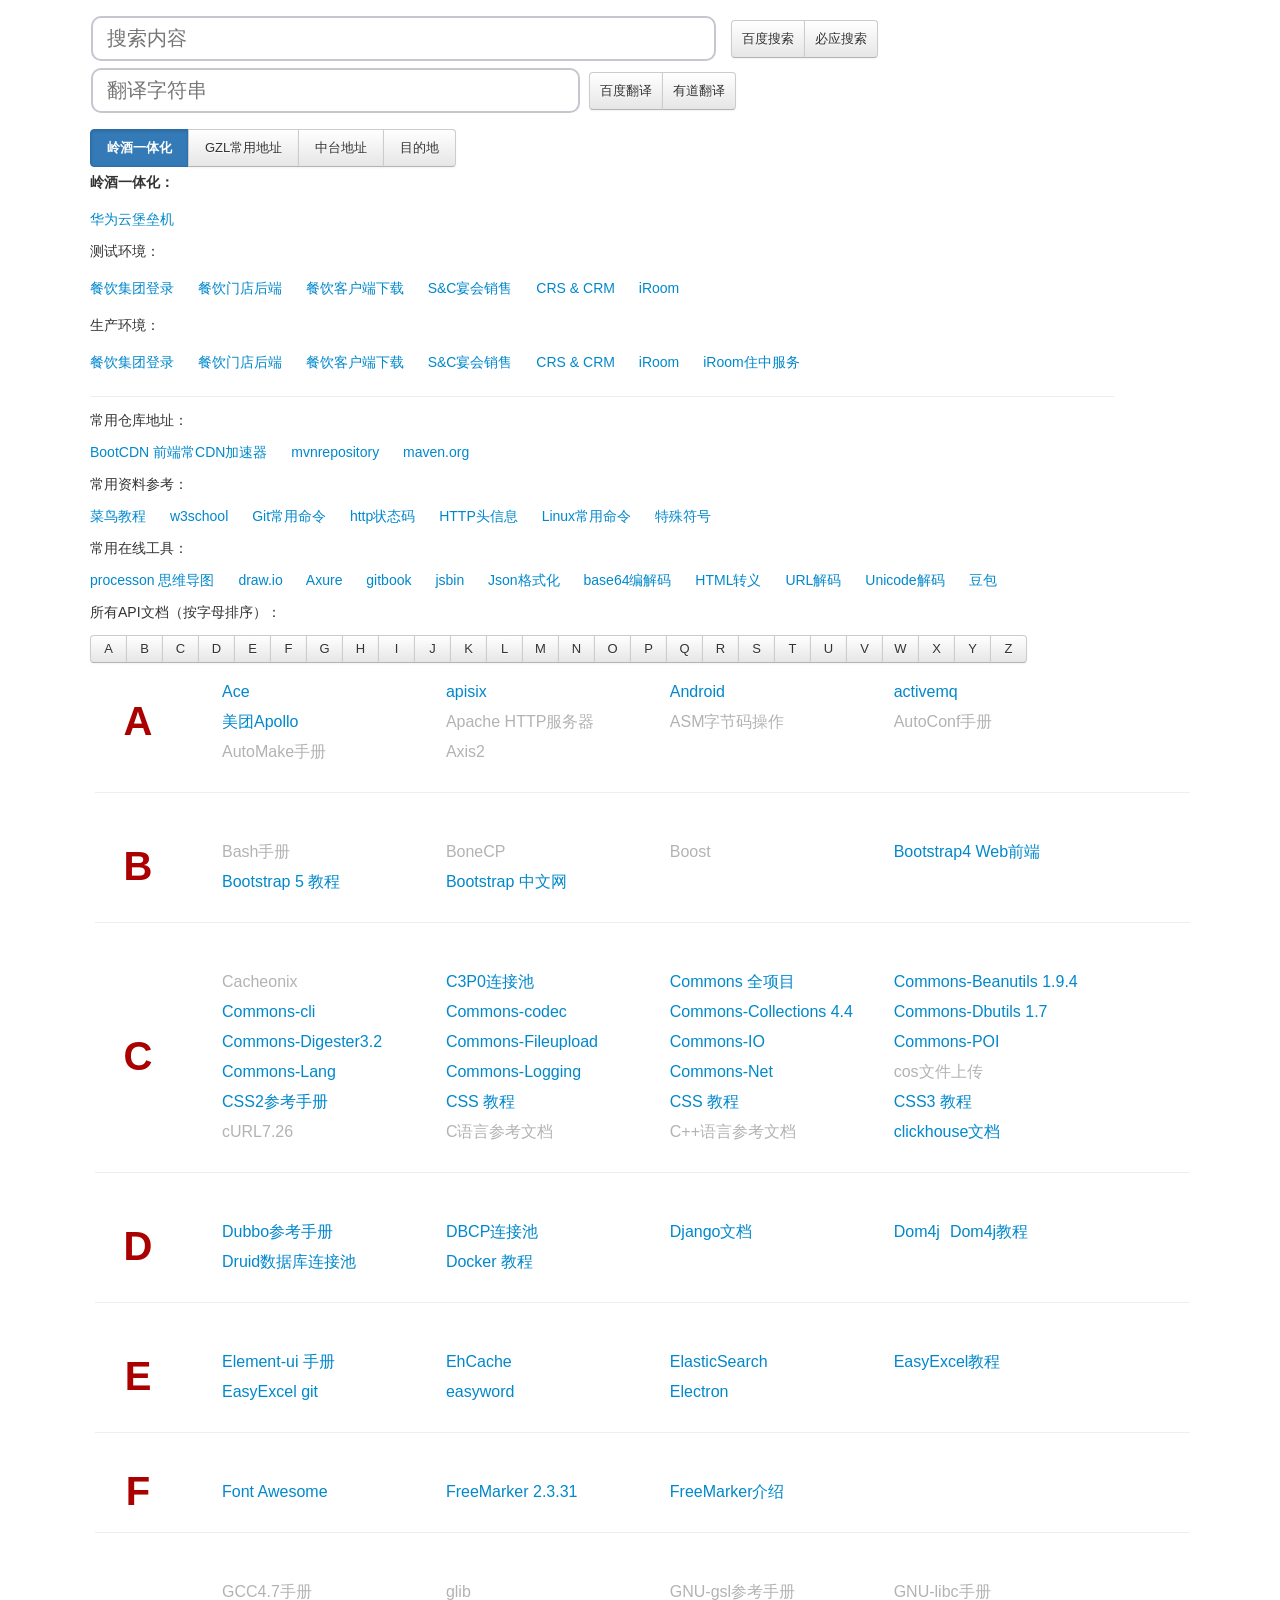
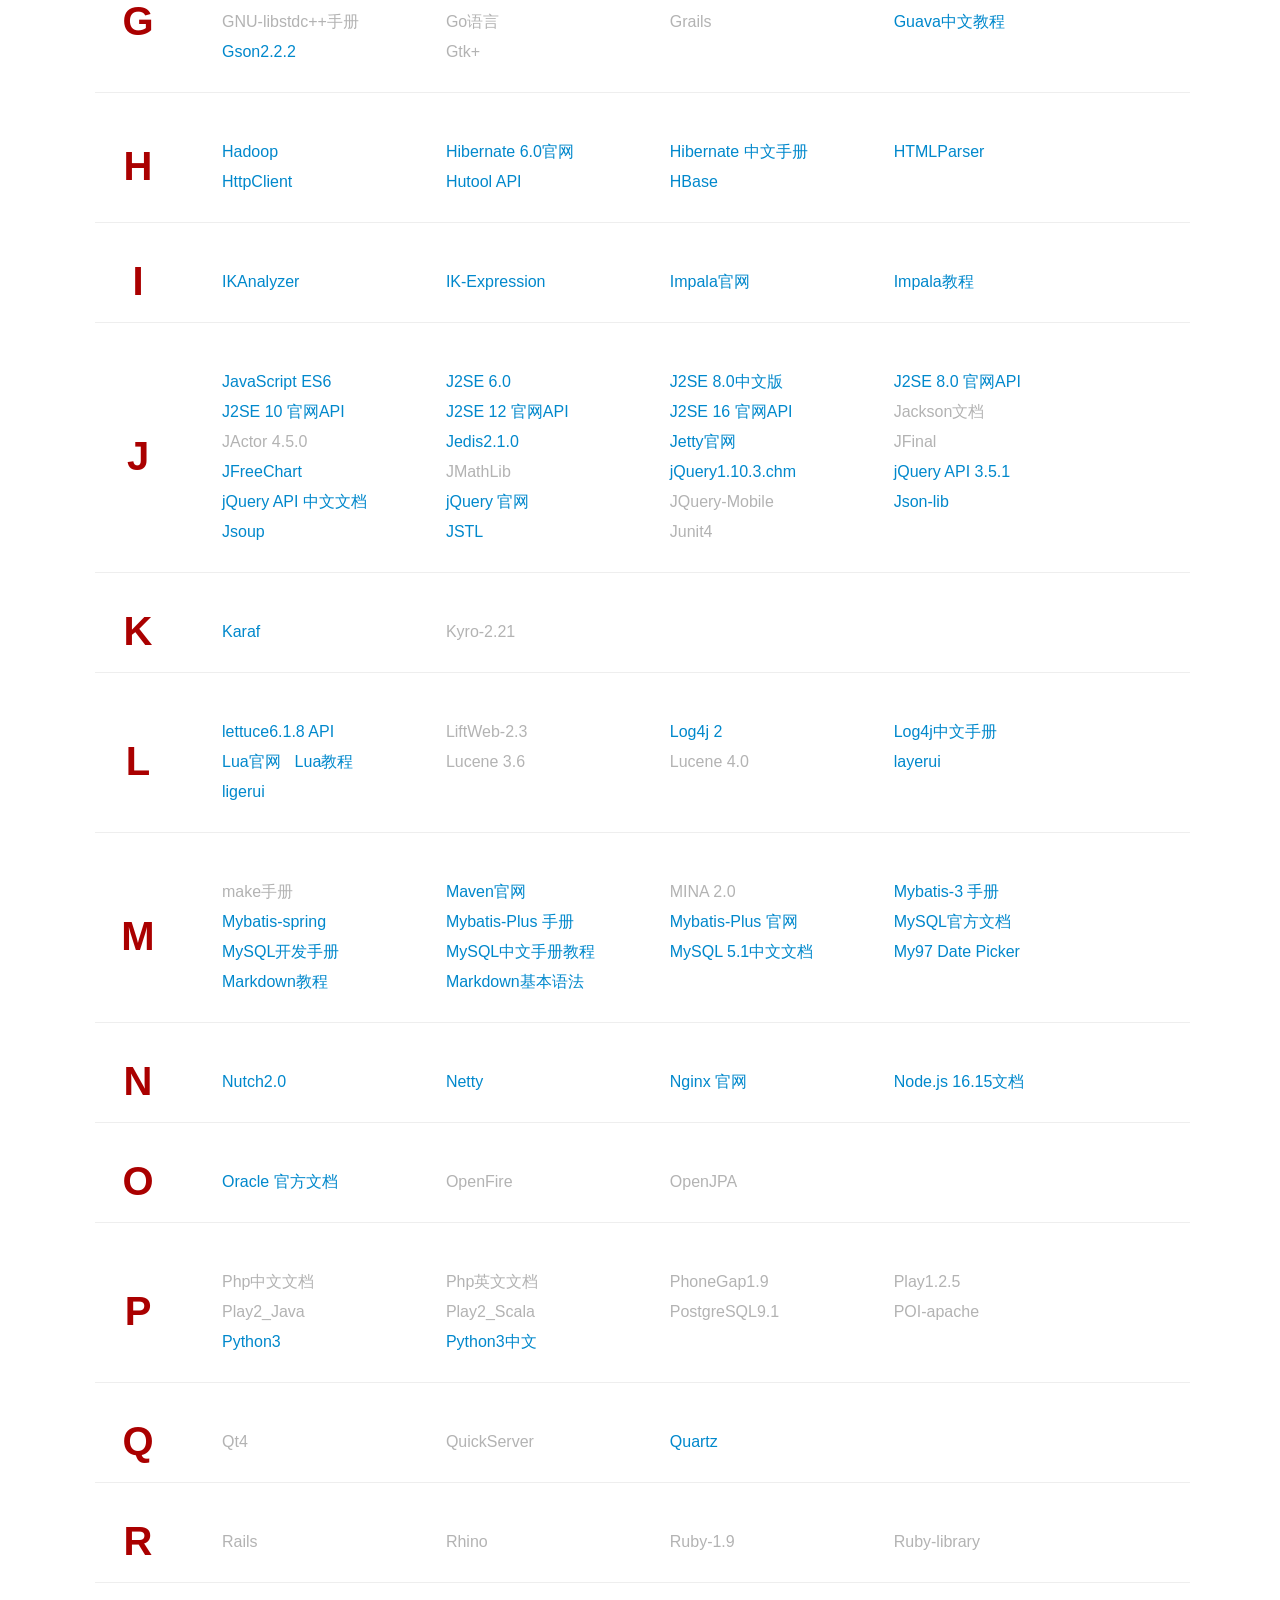
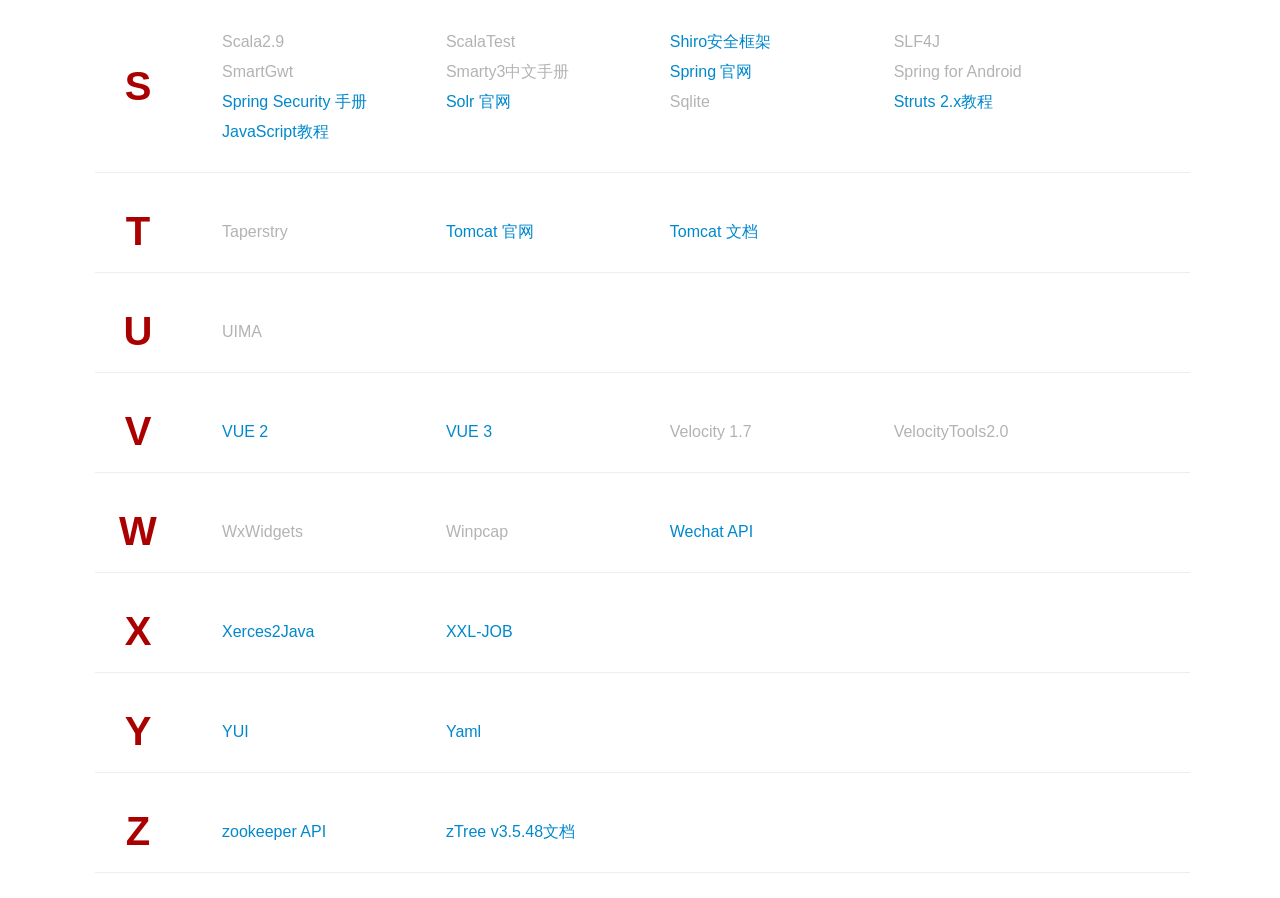
==== mytab.html @ 68ddc39f "first commit" ====
<!DOCTYPE html>
<html>
<head>
    <meta charset="UTF-8">
    <title>API大全</title>
</head>
<link rel="stylesheet" href="style/style.css"/>
<style type="text/css">
    
</style>
<body>
    <div class="tool_content">
        <form class="ui form" id="search_form" action="https://www.baidu.com/s" target="_blank">
		  <!--<div class="field">
			 <input style="width: 70%;height: 35px;color: #016936;font-size: 20px;    border: 2px solid #c4c7ce;    border-radius: 10px;    padding: 3px 0 3px 14px;" type="text" name="wd" placeholder="搜索内容">
		  </div>-->
		  <table style="width: 90%;border-spacing: 0px; margin-top:5px;">
			  <tr>
				<td>
					<div class="field">
						<input id="search_field" style="width: 95%;height: 35px;color: #016936;font-size: 20px;border: 2px solid #c4c7ce; border-radius: 10px; padding: 3px 0 3px 14px;" type="text" name="wd" placeholder="搜索内容">
						<input style="" type="hidden" name="lang" value="en">
					</div>
				</td>
				<td>
					<div id="AlphabetIndex_search" class="">
						<div class="btn-group">
							<a href="javaScript:void(0);" id="baidu_search" class="btn translatebtn">百度搜索</a>
							<a href="javaScript:void(0);" id="biying_search" class="btn translatebtn">必应搜索</a>
						</div>
						<div class="clear"></div>
					</div>
				</td>
			  </tr>		
		  </table>
		</form>
		<form class="ui form" id="transform" action="https://fanyi.baidu.com/mtpe-individual/multimodal" target="_blank">
		  <table style="width: 70%;border-spacing: 0px; margin-top:5px;">
			  <tr>
				<td>
					<div class="field">
						<input style="width: 95%;height: 35px;color: #016936;font-size: 20px;    border: 2px solid #c4c7ce;    border-radius: 10px;    padding: 3px 0 3px 14px;" type="text" id="transtext" name="query" placeholder="翻译字符串">
						<input style="" type="hidden" name="lang" value="en">
					</div>
				</td>
				<td>
					<div id="AlphabetIndex_trans" class="">
						<div class="btn-group">
							<a href="javaScript:void(0);" id="baidu_transbtn" class="btn translatebtn">百度翻译</a>
							<a href="javaScript:void(0);" id="youdao_transbtn" class="btn translatebtn">有道翻译</a>
						</div>
						<div class="clear"></div>
					</div>
				</td>
			  </tr>		
		  </table>
		</form>
        <div class="main_div" style="">
			<div id="tab_bar" class="btn-toolbar">
				<div class="btn-group">
					<a href="javascript:void(0);" class="btn tab-btn active" data-tab="tab_lj">岭酒一体化</a>
					<a href="javascript:void(0);" class="btn tab-btn" data-tab="tab_gzl">GZL常用地址</a>
					<a href="javascript:void(0);" class="btn tab-btn" data-tab="tab_zt">中台地址</a>					
					<a href="javascript:void(0);" class="btn tab-btn" data-tab="tab_mdd">目的地</a>
				</div>
				<div class="clear"></div>
			</div>
			<div id="tab_gzl" class="tab-pane">
				<p class='title'>GZL常用地址：</p>
            <div>
                <span><a target="_blank" href="http://10.3.41.35/jira/secure/Dashboard.jspa">JIRA</a></span>
				<span><a target="_blank" href="http://10.3.41.106:9090/">Jenkins</a></span>				
				<span><a target="_blank" href="http://sso.gzl.com.cn:8080/tbsp-sso-web/login?service=http://portal.gzl.com.cn:8089/tbsp-portal/cas">UAT-etravel</a></span>
				<span><a target="_blank" href="https://sitetravel.gzl.cn/tbsp-sso-web/login?service=https://sitetravel.gzl.cn/tbsp-portal/cas">SIT-etravel</a></span>
				<span><a target="_blank" href="https://etravel.gzl.cn/tbsp-sso-web/login?service=https://etravel.gzl.cn/tbsp-portal/cas">PRD_etravel</a></span>
				<span><a target="_blank" href="http://10.3.41.72:8081/">UAT-DUBBO</a></span>
				<span><a target="_blank" href="http://10.3.41.110:8081/">SIT-DUBBO</a></span>
				<span><a target="_blank" href="http://10.3.41.70:8081/">STD-DUBBO</a></span>
				<span><a target="_blank" href="http://192.168.0.190:8081">PRD-DUBBO</a></span>
				<span><a target="_blank" href="http://192.169.1.21:8081">PRD_C_DUBBO</a></span>
				<span><a target="_blank" href=""></a></span>				
            </div>
			<div>
				<span><a target="_blank" href="http://10.3.41.109:8080/xxl-job-admin/toLogin">UAT_XXL-JOB</a></span>
				<span><a target="_blank" href="http://192.168.0.93:9090/xxl-job-admin/toLogin">PRD_XXL-JOB</a></span>
				<span><a target="_blank" href="http://10.3.41.96:8070/signin">UAT_APOLLO</a></span>
				<span><a target="_blank" href="http://192.168.0.93:8070/signin">PRD_APOLLO</a></span>
				<span><a target="_blank" href="http://10.3.41.118:8002/gitlab/">GZL-GITLAB</a></span>
				<span><a target="_blank" href="https://gzl.21tb.com/login/login.init.do">在线学习平台</a></span>
				<span><a target="_blank" href="https://uatgzlsso.gzl.cn/gzl-sso/">GZL-SSO</a></span>
				<span><a target="_blank" href="http://10.3.41.73:8088">UAT-Sentinel</a></span>
				<span><a target="_blank" href="http://10.3.41.70:8088">SIT-Sentinel</a></span>				
            </div>
			<div>
				<span><a target="_blank" href="http://10.3.41.110:8088">STD-Sentinel</a></span>
				<span><a target="_blank" href="http://192.168.0.216:8088">PRD-Sentinel</a></span>
				<span><a target="_blank" href="https://sonar.gzl.cn">sonar</a></span>
				<span><a target="_blank" href="http://10.3.41.103:5601/">PRD-kibana</a></span>
				<span><a target="_blank" href="http://10.3.41.120:5601/">UAT-kibana</a></span>
				<span><a target="_blank" href=""></a></span>				
            </div>
			</div>
			<div id="tab_zt" class="tab-pane">
				<p class='title'>中台地址：</p>
            <div>
                <span><a target="_blank" href="http://sso.lnholdings.cn:8080/cbsp-sso-web/login">UAT中台门户</a></span>
				<span><a target="_blank" href="http://172.18.89.161:8080/browse/CCII-4">JIRA</a></span>
				<span><a target="_blank" href="http://jenkins.lnholdings.cn:8081/">Jenkins</a></span>
				<span><a target="_blank" href="http://10.170.139.102:8080/lnhd">gitlab</a></span>
				</div>
			</div>
			<div id="tab_lj" class="tab-pane active">
				<p class='title'>岭酒一体化：</p>
              <div>
                <span><a target="_blank" href="https://139.159.246.217/index/">华为云堡垒机</a></span>
				<p>测试环境：</p>
				<div>
					<span><a target="_blank" href="https://tsicater.lnhotels.com/group/">餐饮集团登录</a></span>
					<span><a target="_blank" href="https://tsicater.lnhotels.com/hotel/">餐饮门店后端</a></span>
					<span><a target="_blank" href="https://tsicater.lnhotels.com//update">餐饮客户端下载</a></span>
					<span><a target="_blank" href="https://tsi.lnhotels.com/">S&C宴会销售</a></span>
					<span><a target="_blank" href="https://tsi.lnhotels.com/">CRS & CRM</a></span>	
					<span><a target="_blank" href="https://i.ihotel.cn/main/KFBHT/FirstPage">iRoom</a></span>	
				</div>
				
				<p>生产环境：</p>
				<div>
					<span><a target="_blank" href="https://icater.lnhotels.com/group/#/login">餐饮集团登录</a></span>
					<span><a target="_blank" href="https://icater.lnhotels.com/hotel/#/login">餐饮门店后端</a></span>
					<span><a target="_blank" href="https://icater.lnhotels.com//update">餐饮客户端下载</a></span>
					<span><a target="_blank" href="https://i.lnhotels.com/">S&C宴会销售</a></span>
					<span><a target="_blank" href="https://i.lnhotels.com/">CRS & CRM</a></span>	
					<span><a target="_blank" href="https://i.ihotel.cn/main/KFBHT/FirstPage">iRoom</a></span>	
					<span><a target="_blank" href="https://i.ihotel.cn/main/AIOTEL">iRoom住中服务</a></span>
				</div>
				
              </div>
			</div>
			<div id="tab_mdd" class="tab-pane">
				<p class='title'>目的地：</p>
            <div>
                <span><a target="_blank" href="https://dmsuat.gzl.cn/login?redirect=%2Findex">UAT门户</a></span>
				
            </div>
			</div>
        </div>
        <div style="width: 1024px">			
            <p>常用仓库地址：</p>
            <div>
                <span><a target="_blank" href="https://www.bootcdn.cn/">BootCDN 前端常CDN加速器</a></span>
				<span><a target="_blank" href="https://mvnrepository.com/">mvnrepository</a></span>
				<span><a target="_blank" href="https://search.maven.org/">maven.org</a></span>
            </div>

            <p>常用资料参考：</p>
            <div>
                <span><a target="_blank" href="https://www.runoob.com/">菜鸟教程</a></span>
                <span><a target="_blank" href="https://www.w3school.com.cn/">w3school</a></span>
                <span><a target="_blank" href="https://tool.ip138.com/git/">Git常用命令</a></span>
                <span><a target="_blank" href="https://tool.ip138.com/http_code/">http状态码</a></span>
                <span><a target="_blank" href="https://tool.ip138.com/httpheader/">HTTP头信息</a></span>
                <span><a target="_blank" href="https://tool.ip138.com/linux/">Linux常用命令</a></span>
                <span><a target="_blank" href="https://tool.ip138.com/specialsymbol/">特殊符号</a></span>
            </div>

            <p>常用在线工具：</p>
                <span><a target="_blank" href="https://www.processon.com/">processon 思维导图</a></span>
				<span><a target="_blank" href="https://app.diagrams.net/">draw.io</a></span>
                <span><a target="_blank" href="https://www.axure.com/">Axure</a></span>
                <span><a target="_blank" href="https://www.gitbook.com/">gitbook</a></span>
                <span><a target="_blank" href="https://jsbin.com/?output">jsbin</a></span>
				<span><a target="_blank" href="jsonformat/index.html">Json格式化</a></span>
                <span><a target="_blank" href="tools/base64.html">base64编解码</a></span>
                <span><a target="_blank" href="tools/htmlescape.html">HTML转义</a></span>
                <span><a target="_blank" href="tools/urlencode.html">URL解码</a></span>
                <span><a target="_blank" href="tools/unicode.html">Unicode解码</a></span>
				<span><a target="_blank" href="https://www.doubao.com/chat/">豆包</a></span>
            </div>

        <p>所有API文档（按字母排序）：</p>
        <div id="AlphabetIndex" class="btn-toolbar">
                <div class="btn-group">
                    <a href="#A" class="alpha_index btn">A</a>
                    <a href="#B" class="alpha_index btn">B</a>
                    <a href="#C" class="alpha_index btn">C</a>
                    <a href="#D" class="alpha_index btn">D</a>
                    <a href="#E" class="alpha_index btn">E</a>
                    <a href="#F" class="alpha_index btn">F</a>
                    <a href="#G" class="alpha_index btn">G</a>
                    <a href="#H" class="alpha_index btn">H</a>
                    <a href="#I" class="alpha_index btn">I</a>
                    <a href="#J" class="alpha_index btn">J</a>
                    <a href="#K" class="alpha_index btn">K</a>
                    <a href="#L" class="alpha_index btn">L</a>
                    <a href="#M" class="alpha_index btn">M</a>
                    <a href="#N" class="alpha_index btn">N</a>
                    <a href="#O" class="alpha_index btn">O</a>
                    <a href="#P" class="alpha_index btn">P</a>
                    <a href="#Q" class="alpha_index btn">Q</a>
                    <a href="#R" class="alpha_index btn">R</a>
                    <a href="#S" class="alpha_index btn">S</a>
                    <a href="#T" class="alpha_index btn">T</a>
                    <a href="#U" class="alpha_index btn">U</a>
                    <a href="#V" class="alpha_index btn">V</a>
                    <a href="#W" class="alpha_index btn">W</a>
                    <a href="#X" class="alpha_index btn">X</a>
                    <a href="#Y" class="alpha_index btn">Y</a>
                    <a href="#Z" class="alpha_index btn">Z</a>
                </div>
                <div class="clear"></div>
            </div>

        <a name="A"></a>
        <div class="SourcesOfAlpha" name="A">
                <table>
                    <tr>
                        <td style="width:80px;text-align:center;"><strong style="font-size:30pt;">A</strong></td>
                        <td>
                            <ul>
                                <li class="api_href"><a target="_blank" href="https://tool.oschina.net/uploads/apidocs/ace/index.html?overview-summary.html" class="doc_href">Ace</a></li>
                                <li class="api_href"><a target="_blank" href="https://apisix.apache.org/zh/" class="doc_href">apisix</a></li>
                                <li class="api_href"><a target="_blank" href="https://developer.android.google.cn/?hl=zh-cn" class="doc_href">Android</a></li>
                                <li class="api_href"><a target="_blank" href="https://activemq.apache.org/" class="doc_href">activemq</a></li>
                                <li class="api_href"><a target="_blank" href="https://www.apolloconfig.com/#/zh/README" class="doc_href">美团Apollo</a></li>
                                <li class="api_href"><a href="javascript:void(0);" class="doc_href adisable">Apache HTTP服务器</a></li>
                                <li class="api_href"><a href="javascript:void(0);" class="doc_href adisable">ASM字节码操作</a></li>
                                <li class="api_href"><a href="javascript:void(0);" class="doc_href adisable">AutoConf手册</a></li>
                                <li class="api_href"><a href="javascript:void(0);" class="doc_href adisable">AutoMake手册</a></li>
                                <li class="api_href"><a href="javascript:void(0);" class="doc_href adisable">Axis2</a></li>
                            </ul>
                        </td>
                    </tr>
                </table>
                <div class="clear"></div>
            </div>
        <a name="B"></a>
        <div class="SourcesOfAlpha" name="B">
                <table>
                    <tr>
                        <td style="width:80px;text-align:center;"><strong style="font-size:30pt;">B</strong></td>
                        <td>
                            <ul>
                                <li class="api_href adisable"><a href="/apidocs/apidoc?api=bash-manual" class="doc_href adisable">Bash手册</a></li>
                                <li class="api_href"><a href="javascript:void(0);" class="doc_href adisable">BoneCP</a></li>
                                <li class="api_href"><a href="javascript:void(0);" class="doc_href adisable">Boost</a></li>
                                <li class="api_href"><a target="_blank" href="https://www.runoob.com/bootstrap4/bootstrap4-typography.html" class="doc_href">Bootstrap4 Web前端</a></li>
                                <li class="api_href"><a target="_blank" href="https://www.w3school.com.cn/bootstrap5/index.asp" class="doc_href">Bootstrap 5 教程</a></li>
                                <li class="api_href"><a target="_blank" href="https://www.bootcss.com/" class="doc_href">Bootstrap 中文网</a></li>
                            </ul>
                        </td>
                    </tr>
                </table>
                <div class="clear"></div>
            </div>
        <a name="C"></a>
        <div class="SourcesOfAlpha" name="C">
                <table>
                    <tr>
                        <td style="width:80px;text-align:center;"><strong style="font-size:30pt;">C</strong></td>
                        <td>
                            <ul>
                                <li class="api_href"><a href="javascript:void(0);" class="doc_href adisable">Cacheonix</a></li>
                                <li class="api_href"><a target="_blank" href="https://www.mchange.com/projects/c3p0/" class="doc_href">C3P0连接池</a></li>
                                <li class="api_href"><a target="_blank" href="https://commons.apache.org/" class="doc_href">Commons 全项目</a></li>
                                <li class="api_href"><a target="_blank" href="https://commons.apache.org/proper/commons-beanutils/javadocs/v1.9.4/apidocs/index.html" class="doc_href">Commons-Beanutils 1.9.4</a></li>
                                <li class="api_href"><a target="_blank" href="https://commons.apache.org/proper/commons-cli/apidocs/index.html" class="doc_href">Commons-cli</a></li>
                                <li class="api_href"><a target="_blank" href="https://commons.apache.org/proper/commons-codec/archives/1.15/apidocs/index.htmlc" class="doc_href">Commons-codec</a></li>
                                <li class="api_href"><a target="_blank" href="https://commons.apache.org/proper/commons-collections/javadocs/api-4.4/index.html" class="doc_href">Commons-Collections 4.4</a></li>
                                <li class="api_href"><a target="_blank" href="https://commons.apache.org/proper/commons-dbutils/apidocs/index.html" class="doc_href">Commons-Dbutils 1.7</a></li>
                                <li class="api_href"><a target="_blank" href="https://commons.apache.org/proper/commons-digester/commons-digester-3.2/apidocs/" class="doc_href">Commons-Digester3.2</a></li>
                                <li class="api_href"><a target="_blank" href="https://commons.apache.org/proper/commons-fileupload/javadocs/api-release/index.html" class="doc_href">Commons-Fileupload</a></li>
                                <li class="api_href"><a target="_blank" href="https://commons.apache.org/proper/commons-io/apidocs/index.html" class="doc_href">Commons-IO</a></li>
                                <li class="api_href"><a target="_blank" href="https://poi.apache.org/apidocs/5.0/" class="doc_href">Commons-POI</a></li>
                                <li class="api_href"><a target="_blank" href="https://commons.apache.org/proper/commons-lang/apidocs/index.html" class="doc_href">Commons-Lang</a></li>
                                <li class="api_href"><a target="_blank" href="https://commons.apache.org/proper/commons-logging/javadocs/api-1.1.3/index.html" class="doc_href">Commons-Logging</a></li>
                                <li class="api_href"><a target="_blank" href="https://commons.apache.org/proper/commons-net/apidocs/index.html" class="doc_href">Commons-Net</a></li>
                                <li class="api_href"><a href="javascript:void(0);" class="doc_href adisable">cos文件上传</a></li>
                                <li class="api_href"><a target="_blank" href="http://www.mb5u.com/tool/css2/" class="doc_href">CSS2参考手册</a></li>
                                <li class="api_href"><a target="_blank" href="https://www.runoob.com/css/css-tutorial.html" class="doc_href">CSS 教程</a></li>
                                <li class="api_href"><a target="_blank" href="https://www.w3school.com.cn/css/index.asp" class="doc_href">CSS 教程</a></li>
                                <li class="api_href"><a target="_blank" href="https://www.runoob.com/css3/css3-tutorial.html" class="doc_href">CSS3 教程</a></li>
                                <li class="api_href"><a href="javascript:void(0);" class="doc_href adisable">cURL7.26</a></li>
                                <li class="api_href"><a href="javascript:void(0);" class="doc_href adisable">C语言参考文档</a></li>
                                <li class="api_href"><a href="javascript:void(0);" class="doc_href adisable">C++语言参考文档</a></li>
								<li class="api_href"><a target="_blank" href="https://clickhouse.com/docs/zh" class="doc_href">clickhouse文档</a></li>
                            </ul>
                        </td>
                    </tr>
                </table>
                <div class="clear"></div>
            </div>
        <a name="D"></a>
        <div class="SourcesOfAlpha" name="D">
                <table>
                    <tr>
                        <td style="width:80px;text-align:center;"><strong style="font-size:30pt;">D</strong></td>
                        <td>
                            <ul>
                                <li class="api_href"><a target="_blank" href="https://dubbo.apache.org/zh/docs/" class="doc_href">Dubbo参考手册</a></li>
                                <li class="api_href"><a target="_blank" href="https://commons.apache.org/proper/commons-dbcp/" class="doc_href">DBCP连接池</a></li>
                                <li class="api_href"><a target="_blank" href="https://docs.djangoproject.com/en/4.0/contents/" class="doc_href">Django文档</a></li>
                                <li class="api_href"><a target="_blank" href="https://github.com/dom4j/dom4j" class="doc_href">Dom4j</a><a target="_blank" href="http://www.51gjie.com/java/744.html" class="doc_href">Dom4j教程</a></li>
                                <li class="api_href"><a target="_blank" href="https://github.com/alibaba/druid" class="doc_href">Druid数据库连接池</a></li>
								<li class="api_href"><a target="_blank" href="https://www.runoob.com/docker/docker-tutorial.html" class="doc_href">Docker 教程</a></li>
                            </ul>
                        </td>
                    </tr>
                </table>
                <div class="clear"></div>
            </div>
        <a name="E"></a>
        <div class="SourcesOfAlpha" name="E">
                <table>
                    <tr>
                        <td style="width:80px;text-align:center;"><strong style="font-size:30pt;">E</strong></td>
                        <td>
                            <ul>
                                <li class="api_href"><a target="_blank" href="https://element.eleme.cn/#/zh-CN/component/installation" class="doc_href">Element-ui 手册</a></li>
                                <li class="api_href"><a target="_blank" href="https://www.ehcache.org/documentation/#current_version" class="doc_href">EhCache</a></li>
								<li class="api_href"><a target="_blank" href="https://www.elastic.co/guide/index.html" class="doc_href">ElasticSearch</a></li>
								<li class="api_href"><a target="_blank" href="https://www.yuque.com/easyexcel" class="doc_href">EasyExcel教程</a></li>
								<li class="api_href"><a target="_blank" href="https://github.com/alibaba/easyexcel" class="doc_href">EasyExcel git</a></li>
								<li class="api_href"><a target="_blank" href="https://gitee.com/sushengren/easyword/" class="doc_href">easyword</a></li>
								<li class="api_href"><a target="_blank" href="https://www.electronjs.org/zh/docs/latest/tutorial/quick-start" class="doc_href">Electron</a></li>
                            </ul>
                        </td>
                    </tr>
                </table>
                <div class="clear"></div>
            </div>
        <a name="F"></a>
        <div class="SourcesOfAlpha" name="F">
                <table>
                    <tr>
                        <td style="width:80px;text-align:center;"><strong style="font-size:30pt;">F</strong></td>
                        <td>
                            <ul>
                                <li class="api_href"><a target="_blank" href="http://www.fontawesome.com.cn/" class="doc_href">Font Awesome</a></li>
                                <li class="api_href"><a target="_blank" href="https://freemarker.apache.org/docs/api/index.html" class="doc_href">FreeMarker 2.3.31</a></li>
								<li class="api_href"><a target="_blank" href="http://www.freemarker.net/" class="doc_href">FreeMarker介绍</a></li>
                            </ul>
                        </td>
                    </tr>
                </table>
                <div class="clear"></div>
            </div>
        <a name="G"></a>
        <div class="SourcesOfAlpha" name="G">
                <table>
                    <tr>
                        <td style="width:80px;text-align:center;"><strong style="font-size:30pt;">G</strong></td>
                        <td>
                            <ul>
                                <li class="api_href"><a href="javascript:void(0);" class="doc_href adisable">GCC4.7手册</a></li>
                                <li class="api_href"><a href="javascript:void(0);" class="doc_href adisable">glib</a></li>
                                <li class="api_href"><a href="javascript:void(0);" class="doc_href adisable">GNU-gsl参考手册</a></li>
                                <li class="api_href"><a href="javascript:void(0);" class="doc_href adisable">GNU-libc手册</a></li>
                                <li class="api_href"><a href="javascript:void(0);" class="doc_href adisable">GNU-libstdc++手册</a></li>
                                <li class="api_href"><a href="javascript:void(0);" class="doc_href adisable">Go语言</a></li>
                                <li class="api_href"><a href="javascript:void(0);" class="doc_href adisable">Grails</a></li>
                                <li class="api_href"><a target="_blank" href="https://ifeve.com/google-guava/" class="doc_href">Guava中文教程</a></li>
                                <li class="api_href"><a target="_blank" href="https://tool.oschina.net/uploads/apidocs/gson2.2.2/index.html?overview-summary.html" class="doc_href">Gson2.2.2</a></li>
                                <li class="api_href"><a href="javascript:void(0);" class="doc_href adisable">Gtk+</a></li>
                            </ul>
                        </td>
                    </tr>
                </table>
                <div class="clear"></div>
            </div>
        <a name="H"></a>
        <div class="SourcesOfAlpha" name="H">
                <table>
                    <tr>
                        <td style="width:80px;text-align:center;"><strong style="font-size:30pt;">H</strong></td>
                        <td>
                            <ul>
                                <li class="api_href"><a target="_blank" href="https://hadoop.apache.org/docs/stable/hadoop-project-dist/hadoop-common/SingleCluster.html" class="doc_href">Hadoop</a></li>
                                <li class="api_href"><a target="_blank" href="https://hibernate.org/orm/documentation/6.0/" class="doc_href">Hibernate 6.0官网</a></li>
                                <li class="api_href"><a target="_blank" href="https://hibernate.net.cn/" class="doc_href">Hibernate 中文手册</a></li>
                                <li class="api_href"><a target="_blank" href="http://htmlparser.sourceforge.net/javadoc/index.html" class="doc_href">HTMLParser</a></li>
                                <li class="api_href"><a target="_blank" href="https://hc.apache.org/" class="doc_href">HttpClient</a></li>
                                <li class="api_href"><a target="_blank" href="http://hutool.mydoc.io/" class="doc_href">Hutool API</a></li>
								<li class="api_href"><a target="_blank" href="https://hbase.apache.org/book.html" class="doc_href">HBase</a></li>
                            </ul>
                        </td>
                    </tr>
                </table>
                <div class="clear"></div>
            </div>
        <a name="I"></a>
        <div class="SourcesOfAlpha" name="I">
                <table>
                    <tr>
                        <td style="width:80px;text-align:center;"><strong style="font-size:30pt;">I</strong></td>
                        <td>
                            <ul>
                                <li class="api_href"><a target="_blank" href="https://tool.oschina.net/uploads/apidocs/ikanalyzer/index.html?overview-summary.html" class="doc_href">IKAnalyzer</a></li>
                                <li class="api_href"><a target="_blank" href="https://tool.oschina.net/uploads/apidocs/ikexpression/index.html?overview-summary.html" class="doc_href">IK-Expression</a></li>
								<li class="api_href"><a target="_blank" href="https://impala.apache.org/" class="doc_href">Impala官网</a></li>
								<li class="api_href"><a target="_blank" href="https://www.w3cschool.cn/impala/" class="doc_href">Impala教程</a></li>
                            </ul>
                        </td>
                    </tr>
                </table>
                <div class="clear"></div>
            </div>
        <a name="J"></a>
        <div class="SourcesOfAlpha" name="J">
                <table>
                    <tr>
                        <td style="width:80px;text-align:center;"><strong style="font-size:30pt;">J</strong></td>
                        <td>
                            <ul>
								<li class="api_href"><a target="_blank" href="https://www.w3school.com.cn/js/js_es6.asp" class="doc_href">JavaScript ES6</a></li>
                                <li class="api_href"><a target="_blank" href="https://docs.oracle.com/javase/6/docs/api/" class="doc_href">J2SE 6.0</a></li>
                                <li class="api_href"><a target="_blank" href="https://www.matools.com/api/java8" class="doc_href">J2SE 8.0中文版</a></li>
                                <li class="api_href"><a target="_blank" href="https://docs.oracle.com/javase/8/docs/api/" class="doc_href">J2SE 8.0 官网API</a></li>
                                <li class="api_href"><a target="_blank" href="https://docs.oracle.com/javase/10/docs/api/index.html?overview-summary.html" class="doc_href">J2SE 10 官网API</a></li>
                                <li class="api_href"><a target="_blank" href="https://docs.oracle.com/en/java/javase/12/docs/api/" class="doc_href">J2SE 12 官网API</a></li>
                                <li class="api_href"><a target="_blank" href="https://docs.oracle.com/en/java/javase/16/docs/api" class="doc_href">J2SE 16 官网API</a></li>

                                <li class="api_href"><a target="_blank" href="/apidocs/apidoc?api=jackson-1.9.9" class="doc_href adisable">Jackson文档</a></li>
                                <li class="api_href"><a target="_blank" href="/apidocs/apidoc?api=jactor-4.5.0" class="doc_href adisable">JActor 4.5.0</a></li>
                                <li class="api_href"><a target="_blank" href="https://tool.oschina.net/uploads/apidocs/overview-summary.html" class="doc_href">Jedis2.1.0</a></li>
                                <li class="api_href"><a target="_blank" href="https://www.eclipse.org/jetty/" class="doc_href">Jetty官网</a></li>
                                <li class="api_href"><a href="javascript:void(0);" class="doc_href adisable">JFinal</a></li>
                                <li class="api_href"><a target="_blank" href="https://www.jfree.org/jfreechart/" class="doc_href">JFreeChart</a></li>
                                <li class="api_href"><a href="javascript:void(0);" class="doc_href adisable">JMathLib</a></li>
                                <li class="api_href"><a target="_blank" href="https://www.runoob.com/manual/jquery/" class="doc_href">jQuery1.10.3.chm</a></li>
                                <li class="api_href"><a target="_blank" href="https://jquery.cuishifeng.cn/" class="doc_href">jQuery API 3.5.1</a></li>
                                <li class="api_href"><a target="_blank" href="https://www.jquery123.com/" class="doc_href">jQuery API 中文文档</a></li>
                                <li class="api_href"><a target="_blank" href="https://jquery.com/" class="doc_href">jQuery 官网</a></li>
                                <li class="api_href"><a href="javascript:void(0);" class="doc_href adisable">JQuery-Mobile</a></li>
                                <li class="api_href"><a target="_blank" href="http://json-lib.sourceforge.net/" class="doc_href">Json-lib</a></li>
                                <li class="api_href"><a target="_blank" href="https://jsoup.org/apidocs/" class="doc_href">Jsoup</a></li>
								<li class="api_href"><a target="_blank" href="https://m.runoob.com/jsp/jsp-jstl.html" class="doc_href">JSTL</a></li>
                                <li class="api_href"><a href="javascript:void(0);" class="doc_href adisable">Junit4</a></li>
                            </ul>
                        </td>
                    </tr>
                </table>
                <div class="clear"></div>
            </div>
        <a name="K"></a>
        <div class="SourcesOfAlpha" name="K">
                <table>
                    <tr>
                        <td style="width:80px;text-align:center;"><strong style="font-size:30pt;">K</strong></td>
                        <td>
                            <ul>
                                <li class="api_href"><a target="_blank" href="https://kafka.apache.org/documentation/" class="doc_href">Karaf</a></li>
                                <li class="api_href"><a href="javascript:void(0);" class="doc_href adisable">Kyro-2.21</a></li>
                            </ul>
                        </td>
                    </tr>
                </table>
                <div class="clear"></div>
            </div>
        <a name="L"></a>
        <div class="SourcesOfAlpha" name="L">
                <table>
                    <tr>
                        <td style="width:80px;text-align:center;"><strong style="font-size:30pt;">L</strong></td>
                        <td>
                            <ul>
                                <li class="api_href"><a target="_blank" href="https://lettuce.io/core/release/api/index.html" class="doc_href">lettuce6.1.8 API</a></li>
                                <li class="api_href"><a href="javascript:void(0);" class="doc_href adisable">LiftWeb-2.3</a></li>
                                <li class="api_href"><a target="_blank" href="https://logging.apache.org/log4j/2.x/" class="doc_href">Log4j 2</a></li>
                                <li class="api_href"><a target="_blank" href="https://www.yiibai.com/log4j" class="doc_href">Log4j中文手册</a></li>
                                <li class="api_href"><a target="_blank" href="http://www.lua.org/start.html" class="doc_href">Lua官网</a> <a target="_blank" href="https://www.runoob.com/lua/lua-tutorial.html" class="doc_href">Lua教程</a></li>
                                <li class="api_href"><a href="javascript:void(0);" class="doc_href adisable">Lucene 3.6</a></li>
                                <li class="api_href"><a href="javascript:void(0);" class="doc_href adisable">Lucene 4.0</a></li>
                                <li class="api_href"><a target="_blank" href="https://gitee.com/sentsin/layui?_from=gitee_search" class="doc_href">layerui</a></li>
                                <!--<li class="api_href"><a target="_blank" href="https://gitee.com/ligerui/LigerUI?_from=gitee_search" class="doc_href">ligerui</a></li>-->
								<li class="api_href"><a target="_blank" href="https://www.layuion.com/doc" class="doc_href">ligerui</a></li>
                            </ul>
                        </td>
                    </tr>
                </table>
                <div class="clear"></div>
            </div>
        <a name="M"></a>
        <div class="SourcesOfAlpha" name="M">
                <table>
                    <tr>
                        <td style="width:80px;text-align:center;"><strong style="font-size:30pt;">M</strong></td>
                        <td>
                            <ul>
                                <li class="api_href"><a href="javascript:void(0);" class="doc_href adisable">make手册</a></li>
                                <li class="api_href"><a target="_blank" href="https://maven.apache.org/index.html" class="doc_href">Maven官网</a></li>
                                <li class="api_href"><a href="javascript:void(0);" class="doc_href adisable">MINA 2.0</a></li>
                                <li class="api_href"><a target="_blank" href="https://mybatis.org/mybatis-3/zh_CN/index.html" class="doc_href">Mybatis-3 手册</a></li>
								<li class="api_href"><a target="_blank" href="https://mybatis.org/spring/zh_CN/index.html" class="doc_href">Mybatis-spring</a></li>
                                <li class="api_href"><a target="_blank" href="https://baomidou.com/pages/24112f/" class="doc_href">Mybatis-Plus 手册</a></li>
								<li class="api_href"><a target="_blank" href="https://baomidou.com/" class="doc_href">Mybatis-Plus 官网</a></li>
                                <li class="api_href"><a target="_blank" href="https://docs.oracle.com/cd/E17952_01/index.html" class="doc_href">MySQL官方文档</a></li>
                                <li class="api_href"><a target="_blank" href="https://dev.mysql.com/doc/" class="doc_href">MySQL开发手册</a></li>
                                <li class="api_href"><a target="_blank" href="https://www.php.cn/mysql/mysql-drop-tables.html" class="doc_href">MySQL中文手册教程</a></li>
                                <li class="api_href"><a target="_blank" href="https://www.mysqlzh.com/" class="doc_href">MySQL 5.1中文文档</a></li>
                                <li class="api_href"><a target="_blank" href="http://www.my97.net/" class="doc_href">My97 Date Picker</a></li>
								<li class="api_href"><a target="_blank" href="https://www.runoob.com/markdown/md-tutorial.html" class="doc_href">Markdown教程</a></li>
								<li class="api_href"><a target="_blank" href="https://www.jianshu.com/p/191d1e21f7ed/" class="doc_href">Markdown基本语法</a></li>
                            </ul>
                        </td>
                    </tr>
                </table>
                <div class="clear"></div>
            </div>
        <a name="N"></a>
        <div class="SourcesOfAlpha" name="N">
                <table>
                    <tr>
                        <td style="width:80px;text-align:center;"><strong style="font-size:30pt;">N</strong></td>
                        <td>
                            <ul>
                                <li class="api_href"><a target="_blank" href="https://nutch.apache.org/documentation/" class="doc_href">Nutch2.0</a></li>
                                <li class="api_href"><a target="_blank" href="https://netty.io/" class="doc_href">Netty</a></li>
                                <li class="api_href"><a target="_blank" href="http://nginx.org/en/docs/" class="doc_href">Nginx 官网</a></li>
                                <li class="api_href"><a target="_blank" href="http://nodejs.cn/api-v16/" class="doc_href">Node.js 16.15文档</a></li>
                            </ul>
                        </td>
                    </tr>
                </table>
                <div class="clear"></div>
            </div>
        <a name="O"></a>
        <div class="SourcesOfAlpha" name="O">
                <table>
                    <tr>
                        <td style="width:80px;text-align:center;"><strong style="font-size:30pt;">O</strong></td>
                        <td>
                            <ul>
                                <li class="api_href"><a target="_blank" href="https://docs.oracle.com/en/database/oracle/oracle-database/index.html" class="doc_href">Oracle 官方文档</a></li>
                                <li class="api_href"><a href="javascript:void(0);" class="doc_href adisable">OpenFire</a></li>
                                <li class="api_href"><a href="javascript:void(0);" class="doc_href adisable">OpenJPA</a></li>
                            </ul>
                        </td>
                    </tr>
                </table>
                <div class="clear"></div>
            </div>
        <a name="P"></a>
        <div class="SourcesOfAlpha" name="P">
                <table>
                    <tr>
                        <td style="width:80px;text-align:center;"><strong style="font-size:30pt;">P</strong></td>
                        <td>
                            <ul>
                                <li class="api_href"><a href="javascript:void(0);" class="doc_href adisable">Php中文文档</a></li>
                                <li class="api_href"><a href="javascript:void(0);" class="doc_href adisable">Php英文文档</a></li>
                                <li class="api_href"><a href="javascript:void(0);" class="doc_href adisable">PhoneGap1.9</a></li>
                                <li class="api_href"><a href="javascript:void(0);" class="doc_href adisable">Play1.2.5</a></li>
                                <li class="api_href"><a href="javascript:void(0);" class="doc_href adisable">Play2_Java</a></li>
                                <li class="api_href"><a href="javascript:void(0);" class="doc_href adisable">Play2_Scala</a></li>
                                <li class="api_href"><a href="javascript:void(0);" class="doc_href adisable">PostgreSQL9.1</a></li>
                                <li class="api_href"><a href="javascript:void(0);" class="doc_href adisable">POI-apache</a></li>
                                <li class="api_href"><a target="_blank" href="https://www.python.org/" class="doc_href">Python3</a></li>
                                <li class="api_href"><a target="_blank" href="https://wiki.python.org/moin/BeginnersGuideChinese" class="doc_href">Python3中文</a></li>
                            </ul>
                        </td>
                    </tr>
                </table>
                <div class="clear"></div>
            </div>
        <a name="Q"></a>
        <div class="SourcesOfAlpha" name="Q">
                <table>
                    <tr>
                        <td style="width:80px;text-align:center;"><strong style="font-size:30pt;">Q</strong></td>
                        <td>
                            <ul>
                                <li class="api_href"><a href="javascript:void(0);" class="doc_href adisable">Qt4</a></li>
                                <li class="api_href"><a href="javascript:void(0);" class="doc_href adisable">QuickServer</a></li>
								<li class="api_href"><a target="_blank" href="http://www.quartz-scheduler.org/documentation/" class="doc_href">Quartz</a></li>
                            </ul>
                        </td>
                    </tr>
                </table>
                <div class="clear"></div>
            </div>
        <a name="R"></a>
        <div class="SourcesOfAlpha" name="R">
                <table>
                    <tr>
                        <td style="width:80px;text-align:center;"><strong style="font-size:30pt;">R</strong></td>
                        <td>
                            <ul>
                                <li class="api_href"><a href="javascript:void(0);" class="doc_href adisable">Rails</a></li>
                                <li class="api_href"><a href="javascript:void(0);" class="doc_href adisable">Rhino</a></li>
                                <li class="api_href"><a href="javascript:void(0);" class="doc_href adisable">Ruby-1.9</a></li>
                                <li class="api_href"><a href="javascript:void(0);" class="doc_href adisable">Ruby-library</a></li>
                            </ul>
                        </td>
                    </tr>
                </table>
                <div class="clear"></div>
            </div>
        <a name="S"></a>
        <div class="SourcesOfAlpha" name="S">
                <table>
                    <tr>
                        <td style="width:80px;text-align:center;"><strong style="font-size:30pt;">S</strong></td>
                        <td>
                            <ul>
                                <li class="api_href"><a href="javascript:void(0);" class="doc_href adisable">Scala2.9</a></li>
                                <li class="api_href"><a href="javascript:void(0);" class="doc_href adisable">ScalaTest</a></li>
                                <li class="api_href"><a target="_blank" href="https://shiro.apache.org/documentation.html" class="doc_href">Shiro安全框架</a></li>
                                <li class="api_href"><a href="javascript:void(0);" class="doc_href adisable">SLF4J</a></li>
                                <li class="api_href"><a href="javascript:void(0);" class="doc_href adisable">SmartGwt</a></li>
                                <li class="api_href"><a href="javascript:void(0);" class="doc_href adisable">Smarty3中文手册</a></li>
                                <li class="api_href"><a target="_blank" href="https://spring.io/projects/spring-framework" class="doc_href">Spring 官网</a></li>
                                <li class="api_href"><a href="javascript:void(0);" class="doc_href adisable">Spring for Android</a></li>
                                <li class="api_href"><a target="_blank" href="https://docs.spring.io/spring-security/reference/index.html" class="doc_href">Spring Security 手册</a></li>
                                <li class="api_href"><a target="_blank" href="https://solr.apache.org/resources.html" class="doc_href">Solr 官网</a></li>
                                <li class="api_href"><a href="javascript:void(0);" class="doc_href adisable">Sqlite</a></li>
                                <li class="api_href"><a target="_blank" href="https://struts.apache.org/getting-started/" class="doc_href">Struts 2.x教程</a></li>
								<li class="api_href"><a target="_blank" href="https://developer.mozilla.org/zh-CN/docs/Web/JavaScript/Guide" class="doc_href">JavaScript教程</a></li>
								
                            </ul>
                        </td>
                    </tr>
                </table>
                <div class="clear"></div>
            </div>
        <a name="T"></a>
        <div class="SourcesOfAlpha" name="T">
                <table>
                    <tr>
                        <td style="width:80px;text-align:center;"><strong style="font-size:30pt;">T</strong></td>
                        <td>
                            <ul>
                                <li class="api_href"><a href="javascript:void(0);" class="doc_href adisable">Taperstry</a></li>
                                <li class="api_href"><a target="_blank" href="https://tomcat.apache.org/" class="doc_href">Tomcat 官网</a></li>
                                <li class="api_href"><a target="_blank" href="https://tomcat.apache.org/tomcat-10.0-doc/index.html" class="doc_href">Tomcat 文档</a></li>
                            </ul>
                        </td>
                    </tr>
                </table>
                <div class="clear"></div>
            </div>
        <a name="U"></a>
        <div class="SourcesOfAlpha" name="U">
                <table>
                    <tr>
                        <td style="width:80px;text-align:center;"><strong style="font-size:30pt;">U</strong></td>
                        <td>
                            <ul>
                                <li class="api_href"><a href="javascript:void(0);" class="doc_href adisable">UIMA</a></li>
                            </ul>
                        </td>
                    </tr>
                </table>
                <div class="clear"></div>
            </div>
        <a name="V"></a>
        <div class="SourcesOfAlpha" name="V">
                <table>
                    <tr>
                        <td style="width:80px;text-align:center;"><strong style="font-size:30pt;">V</strong></td>
                        <td>
                            <ul>
                                <li class="api_href"><a target="_blank" href="https://cn.vuejs.org/v2/guide/" class="doc_href">VUE 2</a></li>
                                <li class="api_href"><a target="_blank" href="https://v3.cn.vuejs.org/guide/introduction.html" class="doc_href">VUE 3</a></li>
                                <li class="api_href"><a href="javascript:void(0);" class="doc_href adisable">Velocity 1.7</a></li>
                                <li class="api_href"><a href="javascript:void(0);" class="doc_href adisable">VelocityTools2.0</a></li>
                            </ul>
                        </td>
                    </tr>
                </table>
                <div class="clear"></div>
            </div>
        <a name="W"></a>
        <div class="SourcesOfAlpha" name="W">
                <table>
                    <tr>
                        <td style="width:80px;text-align:center;"><strong style="font-size:30pt;">W</strong></td>
                        <td>
                            <ul>
                                <li class="api_href"><a href="javascript:void(0);" class="doc_href adisable">WxWidgets</a></li>
                                <li class="api_href"><a href="javascript:void(0);" class="doc_href adisable">Winpcap</a></li>
                                <li class="api_href"><a target="_blank" href="https://developers.weixin.qq.com/miniprogram/dev/api/" class="doc_href">Wechat API</a></li>
                            </ul>
                        </td>
                    </tr>
                </table>
                <div class="clear"></div>
            </div>
        <a name="X"></a>
        <div class="SourcesOfAlpha" name="X">
                <table>
                    <tr>
                        <td style="width:80px;text-align:center;"><strong style="font-size:30pt;">X</strong></td>
                        <td>
                            <ul>
                                <li class="api_href"><a TARGET="_blank" href="https://xerces.apache.org/" class="doc_href">Xerces2Java</a></li>
                                <li class="api_href"><a TARGET="_blank" href="https://www.xuxueli.com/xxl-job/" class="doc_href">XXL-JOB</a></li>

                            </ul>
                        </td>
                    </tr>
                </table>
                <div class="clear"></div>
            </div>
        <a name="Y"></a>
        <div class="SourcesOfAlpha" name="Y">
                <table>
                    <tr>
                        <td style="width:80px;text-align:center;"><strong style="font-size:30pt;">Y</strong></td>
                        <td>
                            <ul>
                                <li class="api_href"><a target="_blank" href="https://clarle.github.io/yui3/" class="doc_href">YUI</a></li>
								<li class="api_href"><a target="_blank" href="https://www.runoob.com/w3cnote/yaml-intro.html" class="doc_href">Yaml</a></li>
                            </ul>
                        </td>
                    </tr>
                </table>
                <div class="clear"></div>
            </div>
        <a name="Z"></a>
        <div class="SourcesOfAlpha" name="Z">
                <table>
                    <tr>
                        <td style="width:80px;text-align:center;"><strong style="font-size:30pt;">Z</strong></td>
                        <td>
                            <ul>
                                <li class="api_href"><a target="_blank" href="https://zookeeper.apache.org/doc/r3.8.0/apidocs/zookeeper-server/index.html" class="doc_href">zookeeper API</a></li>
                                <li class="api_href"><a target="_blank" href="https://www.jyvtc.edu.cn/wm/uiFramework/js/zTree-v3.2/api/API_cn.html" class="doc_href">zTree v3.5.48文档</a></li>
                            </ul>
                        </td>
                    </tr>
                </table>
                <div class="clear"></div>
            </div>
    </div>
	
	<button id="topBtn" title="回顶部">返回顶部</button>
</body>
<script src="jquery/3.6.0/jquery.min.js"></script>
<script type="text/javascript">
    $(document).ready(function (){
        $(".alpha_index").click(function() {
            $("div").removeClass("CurrentAlpha");
            var alpha=$(this).html();
            $(".SourcesOfAlpha[name="+alpha+"]").addClass("CurrentAlpha");
        });
		//tab switch
		$(".tab-btn").on("click",function(){
			$(".tab-btn").removeClass("active");
			$(this).addClass("active");
			var tabId = $(this).attr("data-tab");
			$(".tab-pane").removeClass("active");
			$("#"+tabId).addClass("active");
		});
		$(window).on("scroll",function(){
            var display = window.pageYOffset > 100 ? "block" : "none";
            $("#topBtn").css("display",display);
        });
        $("#topBtn").on("click",function(){
			document.body.scrollTop = 0;
			document.documentElement.scrollTop = 0;
        }); 
		
		//baidu_transbtn
		$("#baidu_transbtn").on("click",function(){
			$("#transform").submit();
		});
		//youdao_transbtn
		$("#youdao_transbtn").on("click",function(){
			$("#transform").attr("action","https://www.youdao.com/result?lang=en");
			
			$("#transform #transtext").attr("name","word")
			$("#transform").submit();
			$("#transform").attr("action","https://fanyi.baidu.com/mtpe-individual/multimodal");
			$("#transform #transtext").attr("name","query");
		});
		
		//baidu_search
		$("#baidu_search").on("click",function(){
			$("#search_form").submit();
		});
		//biying_search
		$("#biying_search").on("click",function(){
			$("#search_form").attr("action","https://cn.bing.com/search");
			
			$("#search_form #search_field").attr("name","q")
			$("#search_form").submit();
			$("#search_form").attr("action","https://www.baidu.com/s");
			$("#search_form #search_field").attr("name","wd");
		});
		
    });
	
</script>
</html>
---- style/style.css ----
body {
        margin: 0;
        font-family: "Helvetica Neue",Helvetica,Arial,sans-serif;
        font-size: 13px;
        line-height: 18px;
        color: #333333;
        background-color: #ffffff;
    }
    body, button, input, select, textarea {
        font-size: 14px;
        font-family: Microsoft YaHei, 微软雅黑, Verdana, sans-serif, 宋体;
        background-color: #fff;
        line-height: 18px;
    }

    .tool_content {
        width: 1100px;
        margin-left: auto;
        margin-right: auto;
        margin-top: 15px;
        margin-bottom: 25px;
    }
    div {
        display: block;
    }
    .alpha_index{ width:15px;}
    .SourcesOfAlpha {line-height:22px;margin:20px 0 20px 5px;border-bottom:1px solid #eee;padding:10px 0 5px 0;}
    .SourcesOfAlpha strong{color:#A00;font-size:15pt;}
    .SourcesOfAlpha li a{font-size:12pt;}
    .SourcesOfAlpha p{font-size:12pt;}
    .CurrentAlpha{border:2px solid #0A0;background-color:#eee;}
    .doc_href{vertical-align:middle; padding-right: 10px;}
    .api_href{width:220px;height:30px;display:inline-block;}
    #common_doc li{width:110px;height:90px;display:inline-block;}

    .btn-group>.btn:last-child, .btn-group>.dropdown-toggle {
        -webkit-border-top-right-radius: 4px;
        -moz-border-radius-topright: 4px;
        border-top-right-radius: 4px;
        -webkit-border-bottom-right-radius: 4px;
        -moz-border-radius-bottomright: 4px;
        border-bottom-right-radius: 4px;
    }

    .btn-group>.btn:first-child {
        margin-left: 0;
        -webkit-border-top-left-radius: 4px;
        -moz-border-radius-topleft: 4px;
        border-top-left-radius: 4px;
        -webkit-border-bottom-left-radius: 4px;
        -moz-border-radius-bottomleft: 4px;
        border-bottom-left-radius: 4px;
    }

    .btn-group>.btn {
        position: relative;
        float: left;
        margin-left: -1px;
        -webkit-border-radius: 0;
        -moz-border-radius: 0;
        border-radius: 0;
    }
    .btn:first-child {
        *margin-left: 0;
    }
    .btn {
        border-color: #ccc;
        border-color: rgba(0, 0, 0, 0.1) rgba(0, 0, 0, 0.1) rgba(0, 0, 0, 0.25);
    }
    .btn {
        display: inline-block;
        *display: inline;
        *zoom: 1;
        padding: 4px 10px 4px;
        margin-bottom: 0;
        font-size: 13px;
        line-height: 18px;
        *line-height: 20px;
        color: #333333;
        text-align: center;
        text-shadow: 0 1px 1px rgb(255 255 255 / 75%);
        vertical-align: middle;
        cursor: pointer;
        background-color: #f5f5f5;
        background-image: -moz-linear-gradient(top, #ffffff, #e6e6e6);
        background-image: -ms-linear-gradient(top, #ffffff, #e6e6e6);
        background-image: -webkit-gradient(linear, 0 0, 0 100%, from(#ffffff), to(#e6e6e6));
        background-image: -webkit-linear-gradient(top, #ffffff, #e6e6e6);
        background-image: -o-linear-gradient(top, #ffffff, #e6e6e6);
        background-image: linear-gradient(top, #ffffff, #e6e6e6);
        background-repeat: repeat-x;
        filter: progid:DXImageTransform.Microsoft.gradient(startColorstr='#ffffff', endColorstr='#e6e6e6', GradientType=0);
        border-color: #e6e6e6 #e6e6e6 #bfbfbf;
        border-color: rgba(0, 0, 0, 0.1) rgba(0, 0, 0, 0.1) rgba(0, 0, 0, 0.25);
        *background-color: #e6e6e6;
        filter: progid:DXImageTransform.Microsoft.gradient(enabled = false);
        border: 1px solid #cccccc;
        *border: 0;
        border-bottom-color: #b3b3b3;
        -webkit-border-radius: 4px;
        -moz-border-radius: 4px;
        border-radius: 4px;
        *margin-left: .3em;
        -webkit-box-shadow: inset 0 1px 0 rgb(255 255 255 / 20%), 0 1px 2px rgb(0 0 0 / 5%);
        -moz-box-shadow: inset 0 1px 0 rgba(255,255,255,.2), 0 1px 2px rgba(0,0,0,.05);
        box-shadow: inset 0 1px 0 rgb(255 255 255 / 20%), 0 1px 2px rgb(0 0 0 / 5%);
    }
    a {
        color: #0088cc;
        text-decoration: none;
    }
    a:hover {
        color: #005580;
        text-decoration: underline;
    }
    a:hover, a:active {
        outline: 0;
    }
    a:hover {
        color: #ff9600;
        cursor: pointer;
    }
    .adisable{
        color: #b3b3b3;
    }

    div span{
        padding:0 20px 0 0;
    }
	p.title{
		font-weight: bold;
	}
	
#topBtn {
  display: none;
  position: fixed;
  bottom: 20px;
  right: 30px;
  z-index: 99;
  border: none;
  outline: none;
  background-color: red;
  color: white;
  cursor: pointer;
  padding: 10px;
  border-radius: 100px;
}

#topBtn:hover {
  background-color: #555;
}

.translatebtn {
        line-height: 28px;
        *line-height: 28px;
    }
.main_div{
	width: 1024px; padding:10px 0; border-bottom: 1px solid #eee;
}
.main_div div:nth-child(n+2){
	padding:5px 0;
}

/* tab switch */
#tab_bar{
	padding:5px 0 10px 0;
	margin-bottom:5px;
}
.tab-btn{
	line-height:28px;
	*line-height:28px;
	padding:4px 16px;
	transition:background-color .15s ease-in-out, color .15s ease-in-out;
}
.tab-btn:hover{
	background-color:#e0e0e0;
	background-image:none;
	color:#333;
	text-decoration:none;
}
.tab-btn.active{
	color:#ffffff;
	text-shadow:none;
	background-color:#337ab7;
	background-image:none;
	filter:none;
	border-color:#2e6da4;
	box-shadow:inset 0 1px 3px rgba(0,0,0,.15);
	font-weight:bold;
}
.tab-btn.active:hover{
	background-color:#286090;
	color:#ffffff;
}
.tab-pane{
	display:none;
}
.tab-pane.active{
	display:block;
}
.tab-pane div{
	padding:5px 0;
}
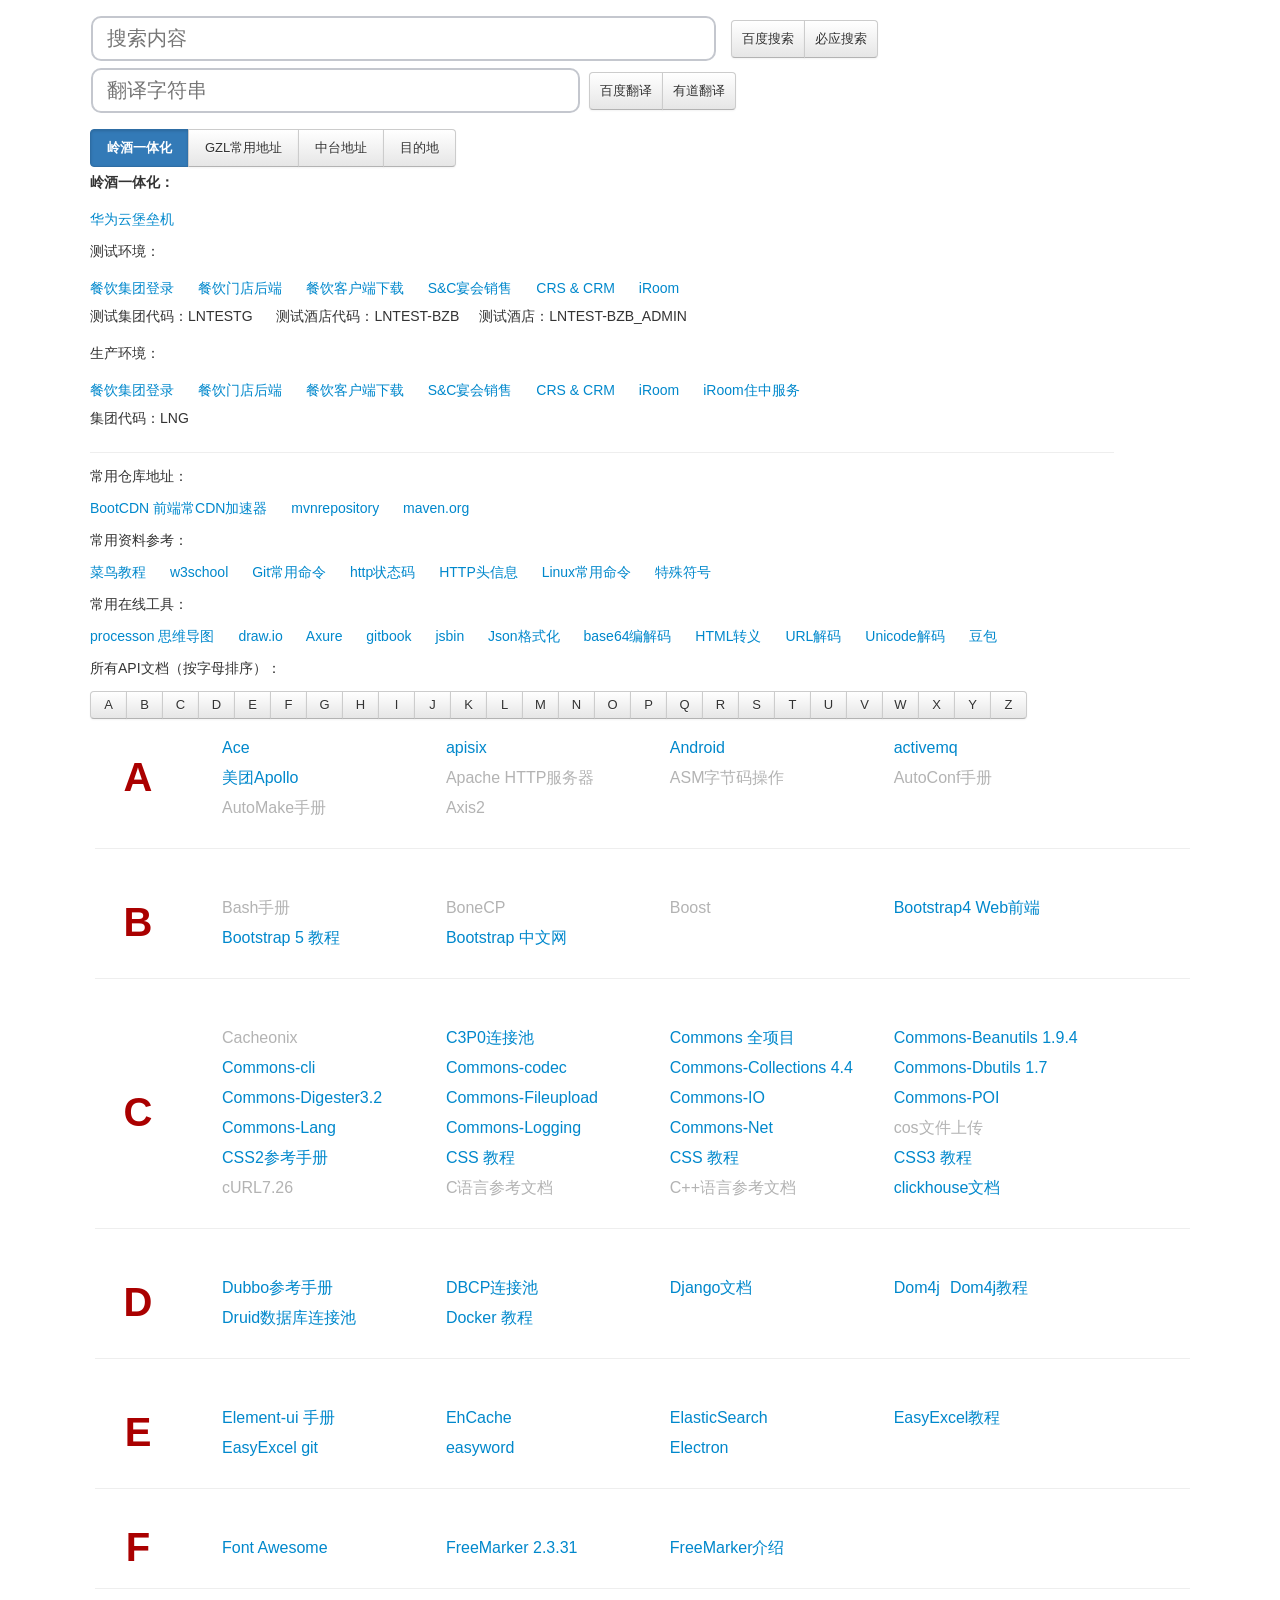
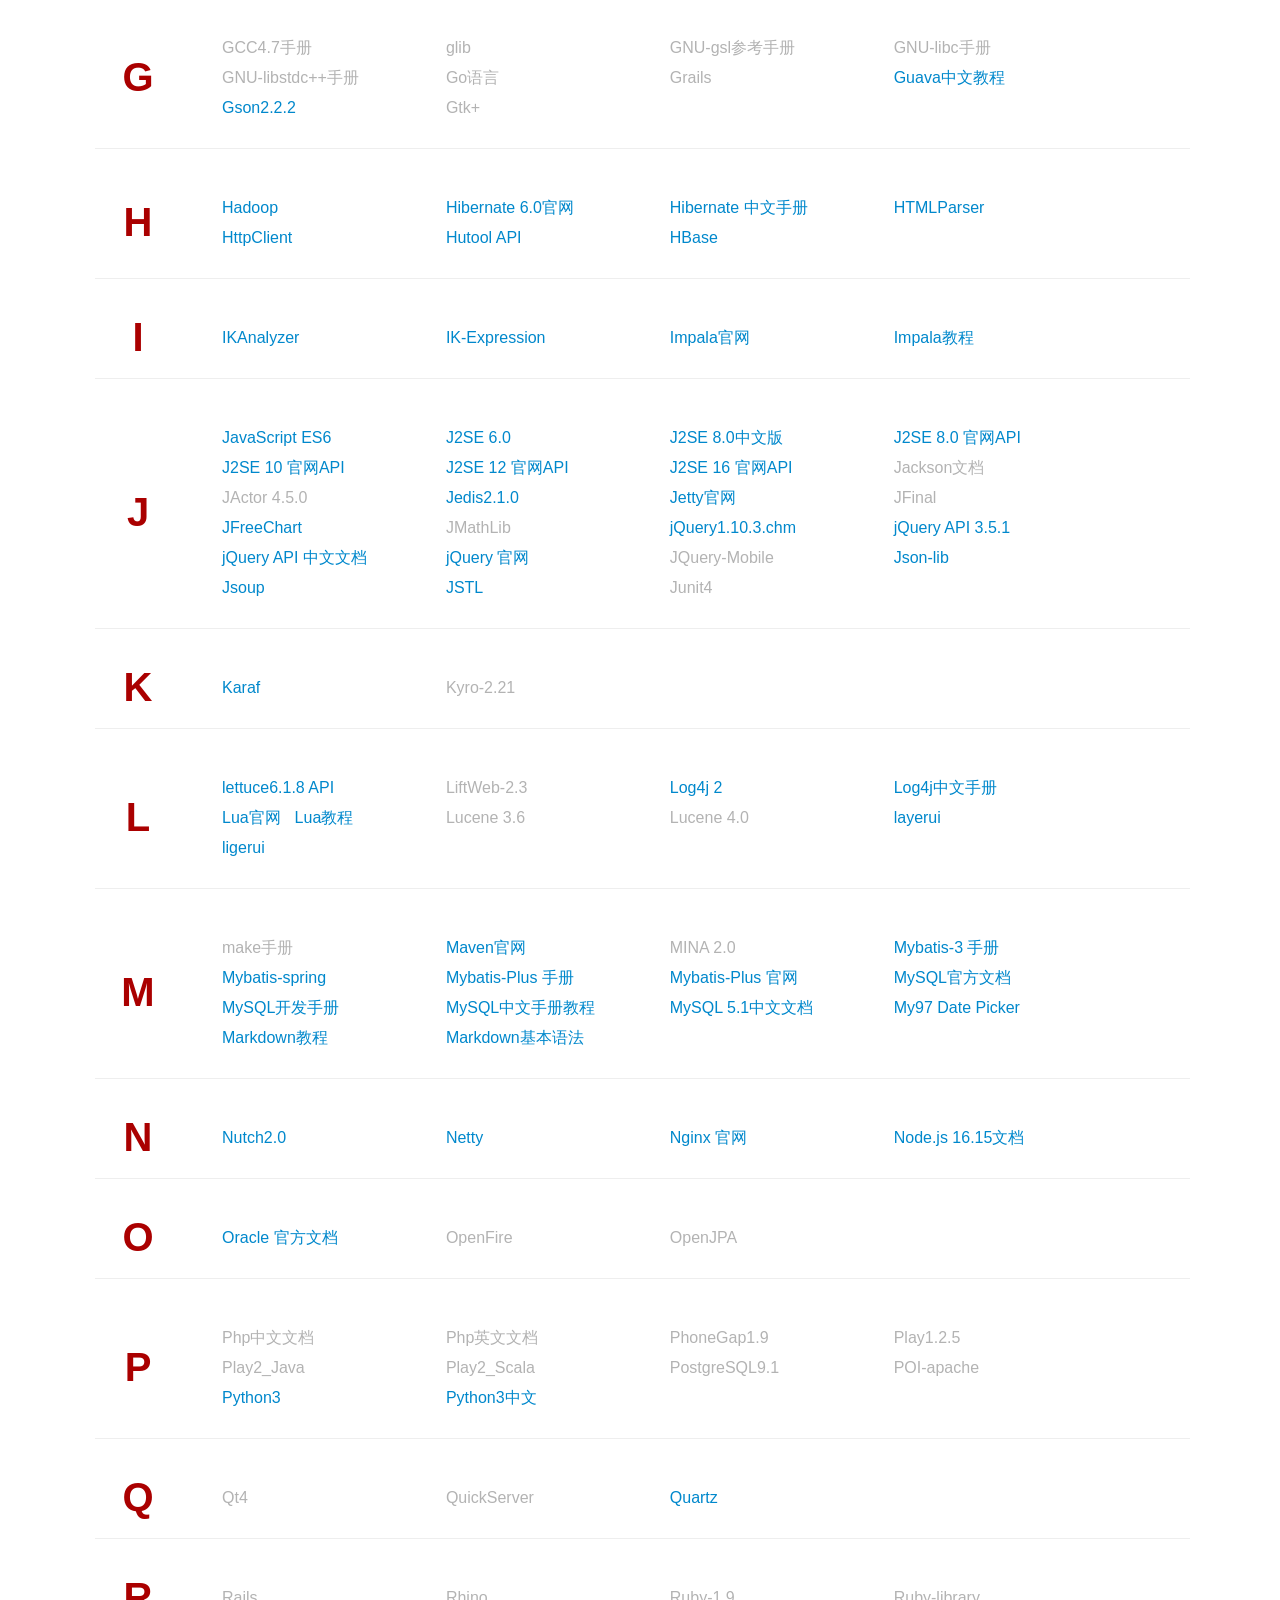
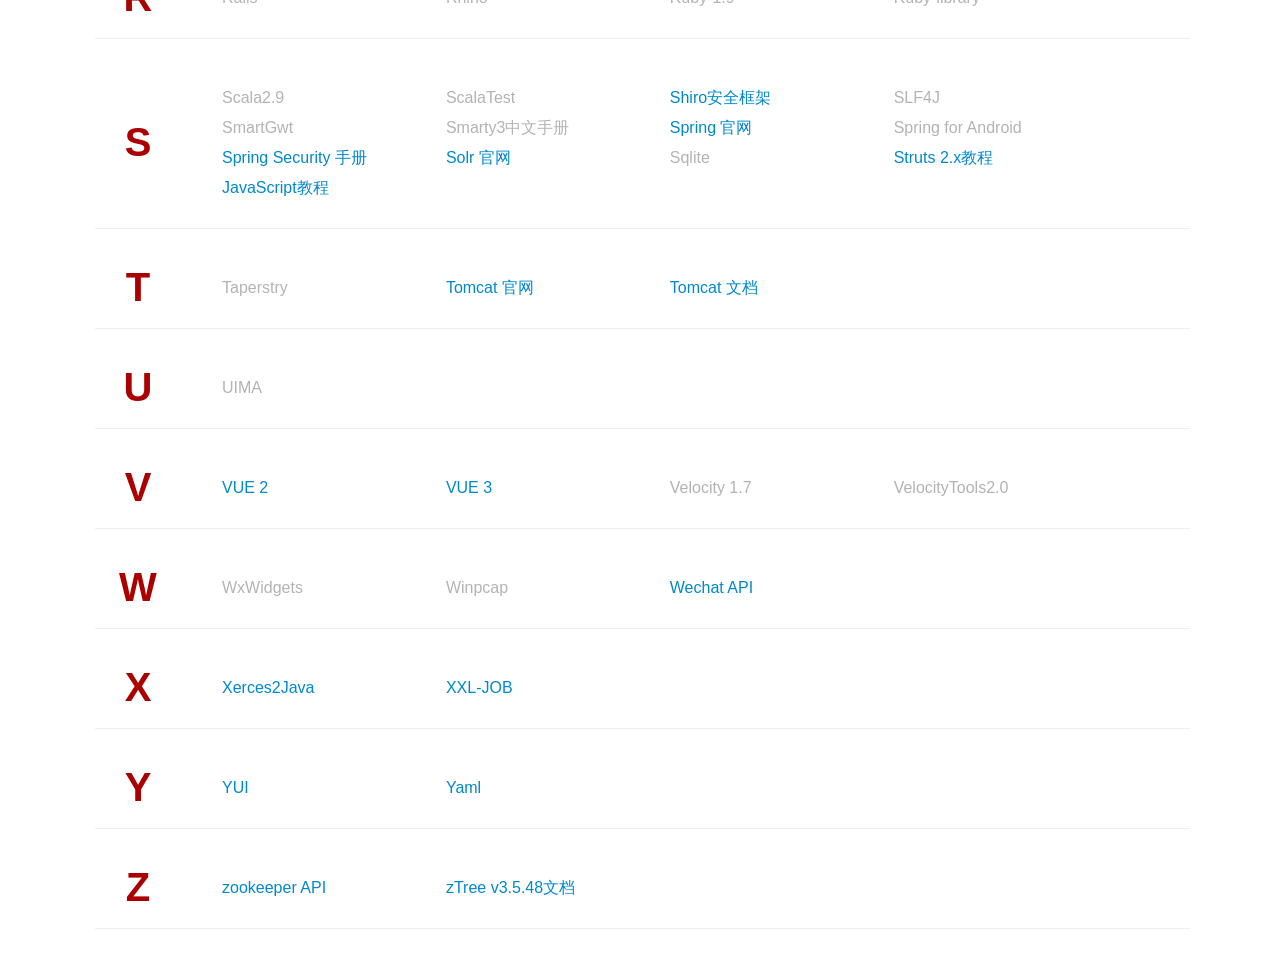
==== commit df693fce: "add" ====
--- a/mytab.html
+++ b/mytab.html
@@ -122,6 +122,9 @@
 					<span><a target="_blank" href="https://tsi.lnhotels.com/">CRS & CRM</a></span>	
 					<span><a target="_blank" href="https://i.ihotel.cn/main/KFBHT/FirstPage">iRoom</a></span>	
 				</div>
+				<div>
+					<span>测试集团代码：LNTESTG </span><span>测试酒店代码：LNTEST-BZB</span><span>测试酒店：LNTEST-BZB_ADMIN </span>
+				</div>
 				
 				<p>生产环境：</p>
 				<div>
@@ -133,7 +136,9 @@
 					<span><a target="_blank" href="https://i.ihotel.cn/main/KFBHT/FirstPage">iRoom</a></span>	
 					<span><a target="_blank" href="https://i.ihotel.cn/main/AIOTEL">iRoom住中服务</a></span>
 				</div>
-				
+				<div>
+					<span>集团代码：LNG </span>
+				</div>
               </div>
 			</div>
 			<div id="tab_mdd" class="tab-pane">
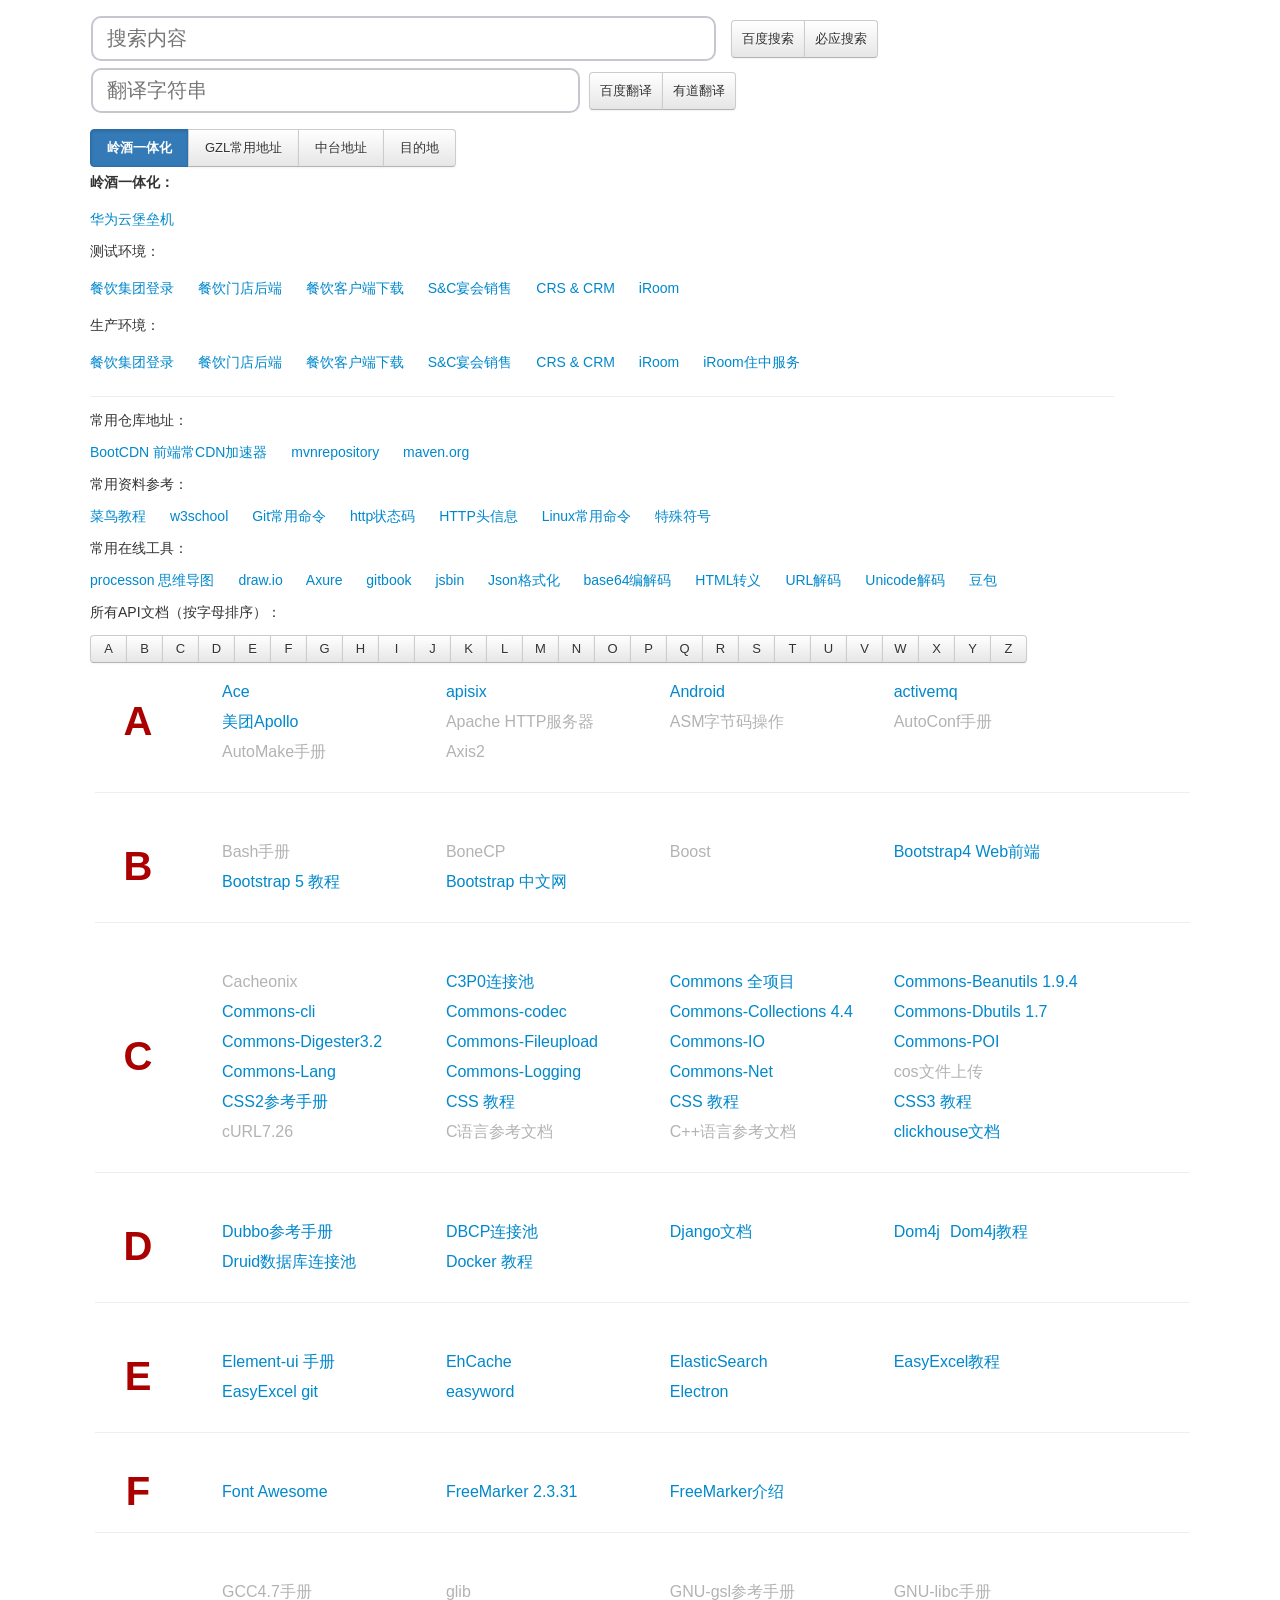
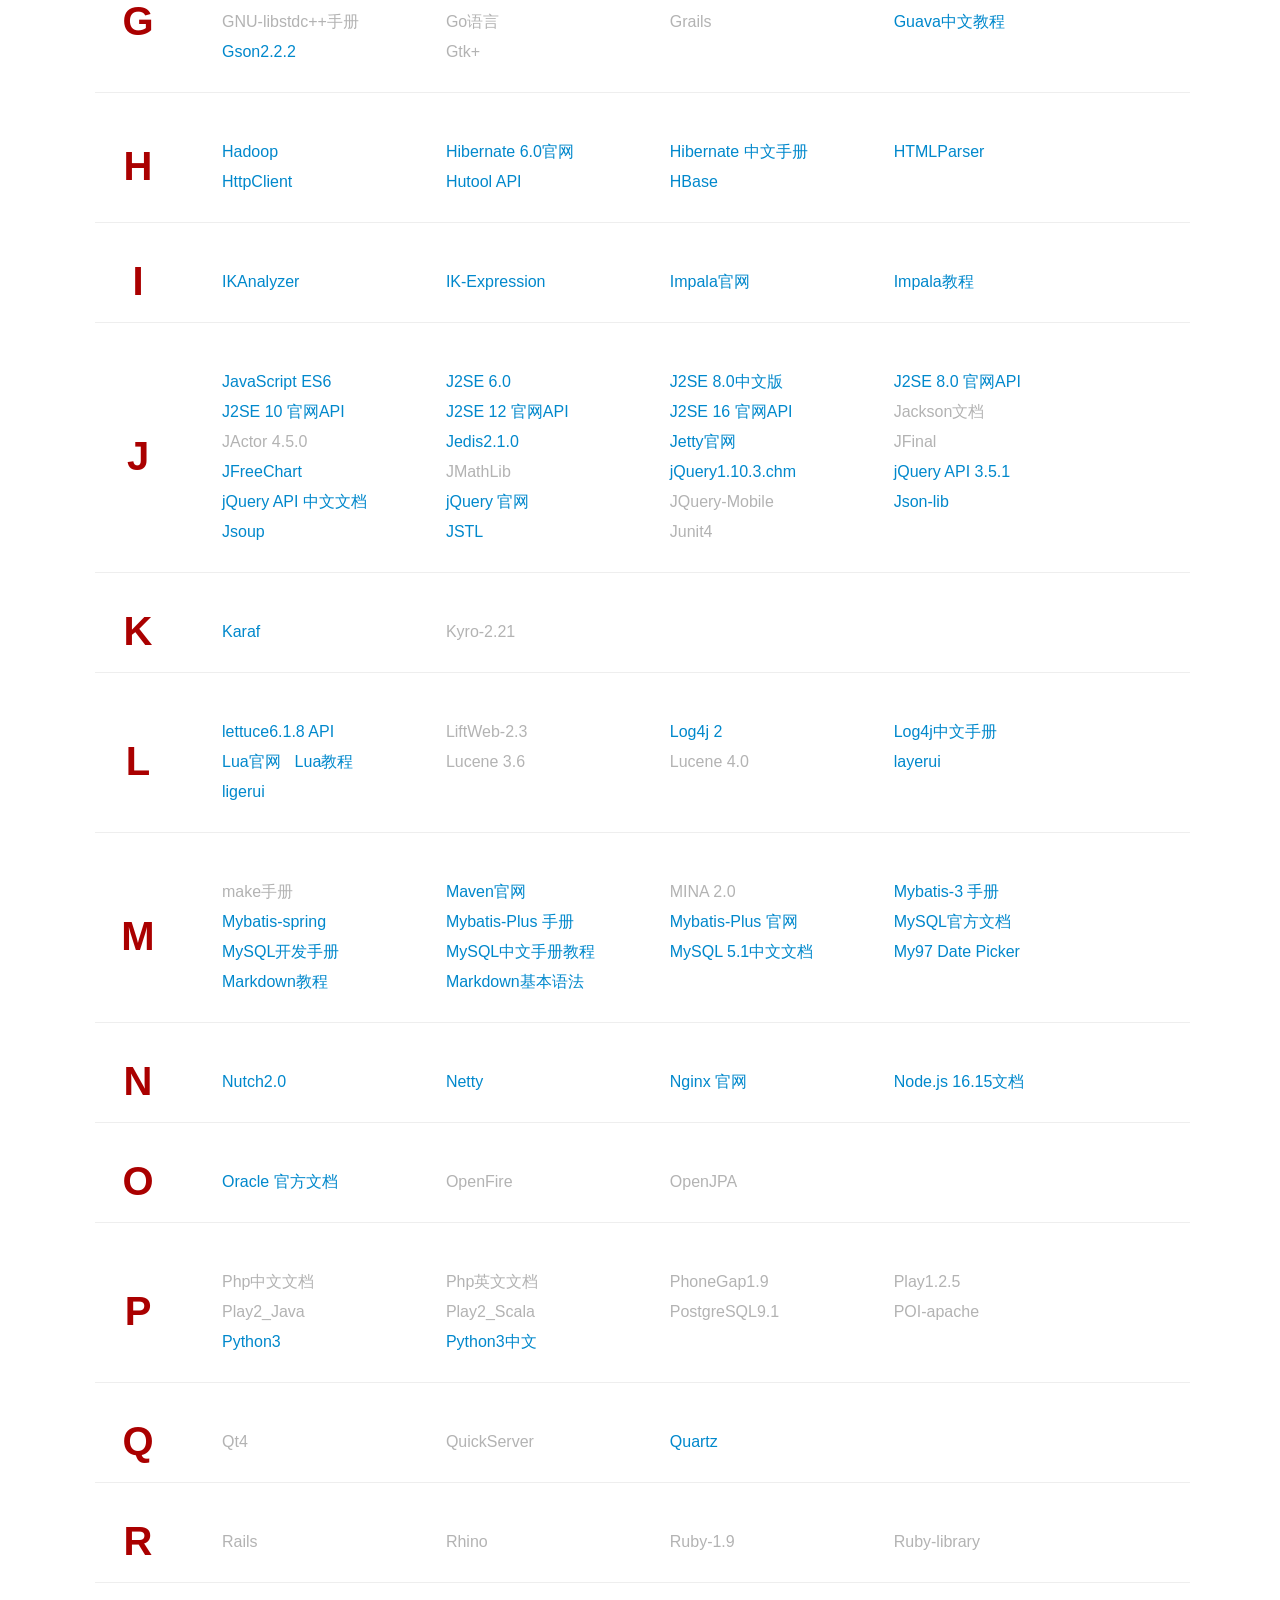
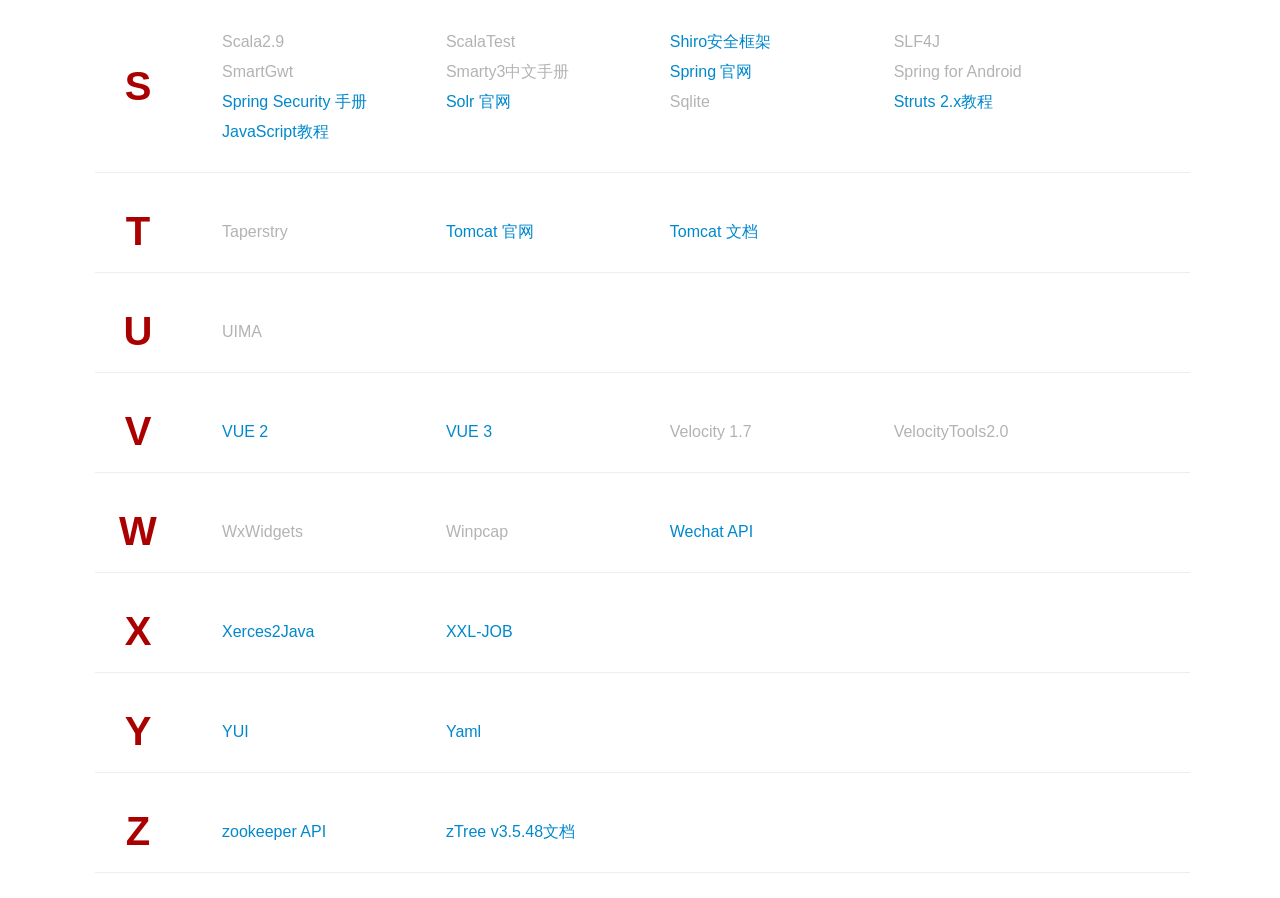
==== commit 43298cfb: "UPDATE" ====
--- a/mytab.html
+++ b/mytab.html
@@ -122,9 +122,6 @@
 					<span><a target="_blank" href="https://tsi.lnhotels.com/">CRS & CRM</a></span>	
 					<span><a target="_blank" href="https://i.ihotel.cn/main/KFBHT/FirstPage">iRoom</a></span>	
 				</div>
-				<div>
-					<span>测试集团代码：LNTESTG </span><span>测试酒店代码：LNTEST-BZB</span><span>测试酒店：LNTEST-BZB_ADMIN </span>
-				</div>
 				
 				<p>生产环境：</p>
 				<div>
@@ -135,9 +132,6 @@
 					<span><a target="_blank" href="https://i.lnhotels.com/">CRS & CRM</a></span>	
 					<span><a target="_blank" href="https://i.ihotel.cn/main/KFBHT/FirstPage">iRoom</a></span>	
 					<span><a target="_blank" href="https://i.ihotel.cn/main/AIOTEL">iRoom住中服务</a></span>
-				</div>
-				<div>
-					<span>集团代码：LNG </span>
 				</div>
               </div>
 			</div>
